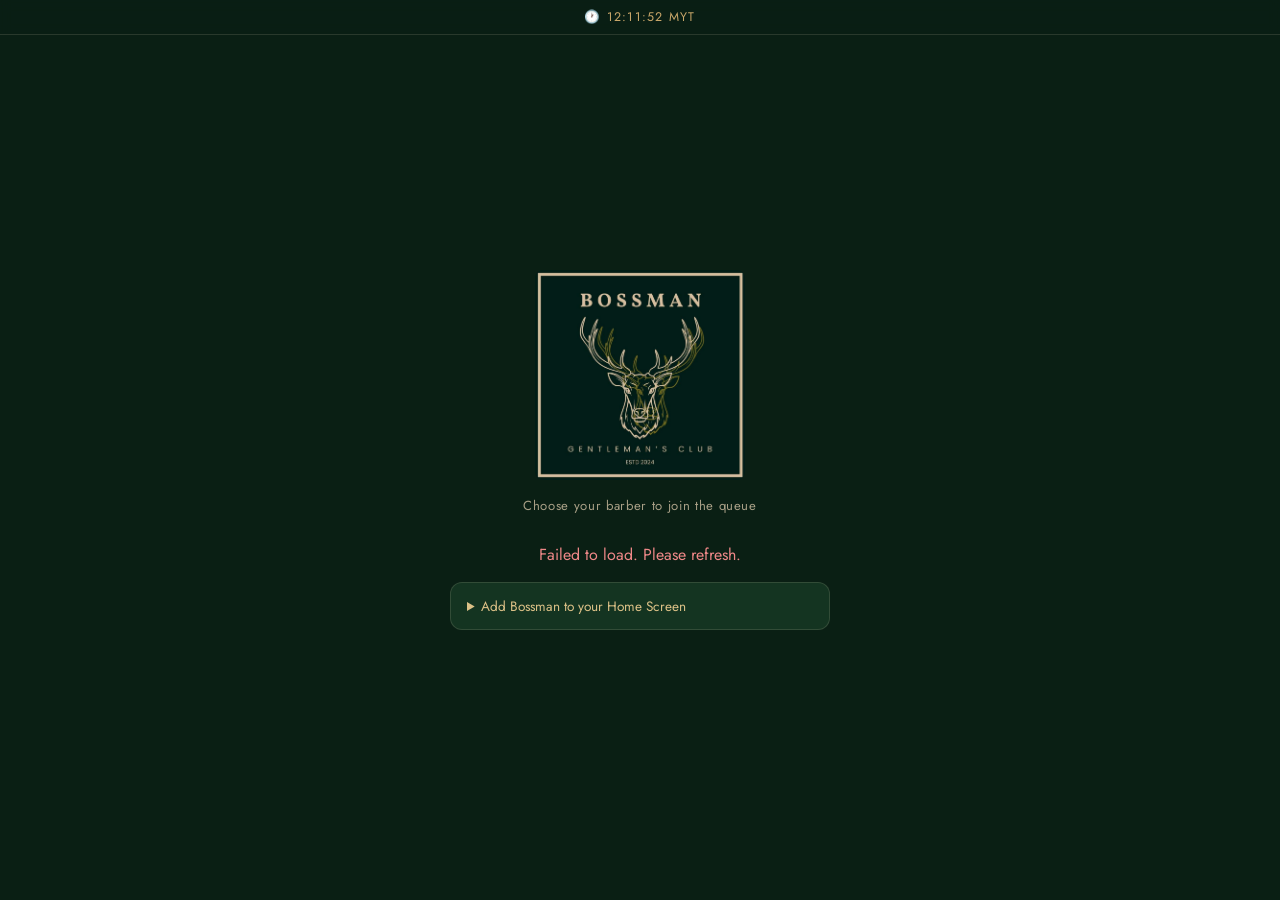
==== index.html @ 1de161c1 "Remove customer rejoin prompts" ====
<!DOCTYPE html>
<html lang="en">
<head>
<meta charset="UTF-8">
<meta name="viewport" content="width=device-width, initial-scale=1">
<meta name="theme-color" content="#0a1f14">
<meta name="apple-mobile-web-app-capable" content="yes">
<meta name="apple-mobile-web-app-title" content="Bossman Queue">
<meta name="apple-mobile-web-app-status-bar-style" content="black-translucent">
<title>Bossman Gentleman's Club Barbershop</title>
<link rel="stylesheet" href="brand.css">
<link rel="manifest" href="manifest.json">
<link rel="apple-touch-icon" href="apple-touch-icon.png">
<style>
  body { display: flex; flex-direction: column; align-items: center; justify-content: center; padding: 1.5rem; }
  .wrap { width: 100%; max-width: 380px; }
  .topclock { position: fixed; top: 0; left: 0; right: 0; text-align: center; padding: 0.5rem; font-size: 0.78rem; letter-spacing: 0.1em; color: var(--gold); background: rgba(10,31,20,0.85); backdrop-filter: blur(6px); z-index: 50; border-bottom: 1px solid var(--line); }
  .brand .logo { width: 210px; border-radius: 0.5rem; }
  .brand .sub { font-size: 0.82rem; margin-top: 1rem; }

  .card {
    background: var(--moss); border: 1px solid var(--line); border-radius: 1rem;
    box-shadow: var(--shadow); padding: 1.1rem 1.25rem; width: 100%;
    display: flex; align-items: center; justify-content: space-between;
    cursor: pointer; text-align: left; transition: border-color 0.15s, transform 0.05s;
  }
  .card:hover { border-color: var(--gold); }
  .card:active { transform: translateY(1px); }
  .card-name { font-family: var(--serif); font-size: 1.15rem; font-weight: 700; color: var(--cream); }
  .card-meta { color: var(--cream-dim); font-size: 0.82rem; margin-top: 0.3rem; letter-spacing: 0.02em; }
  .arrow { color: var(--gold); font-size: 1.5rem; }
  .worker-divider { text-align: center; color: var(--gold); font-size: 0.68rem; letter-spacing: 0.28em; text-transform: uppercase; margin: 0.75rem 0 0.25rem; opacity: 0.85; }
  .role-tag { font-size: 0.6rem; letter-spacing: 0.1em; text-transform: uppercase; color: var(--pine); background: var(--gold); padding: 0.12rem 0.45rem; border-radius: 999px; vertical-align: middle; margin-left: 0.4rem; font-weight: 600; }
  .stack { display: flex; flex-direction: column; gap: 0.75rem; width: 100%; margin-top: 1.75rem; }

  .panel { background: var(--moss); border: 1px solid var(--line); border-radius: 1rem; box-shadow: var(--shadow); padding: 1.5rem; width: 100%; }
  .panel h2 { font-family: var(--serif); font-size: 1.3rem; font-weight: 700; color: var(--cream); }
  .panel .meta { color: var(--gold); font-size: 0.8rem; margin-top: 0.3rem; margin-bottom: 1.25rem; letter-spacing: 0.05em; }
  label { display: block; font-size: 0.8rem; font-weight: 500; color: var(--cream-dim); margin-bottom: 0.4rem; letter-spacing: 0.04em; text-transform: uppercase; }
  input {
    width: 100%; background: var(--pine); border: 1.5px solid var(--fern); border-radius: 0.6rem;
    padding: 0.7rem 0.85rem; font-size: 1rem; color: var(--cream); outline: none; margin-bottom: 1rem;
    font-family: var(--sans);
  }
  input::placeholder { color: #5f6b5c; }
  input:focus { border-color: var(--gold); box-shadow: 0 0 0 3px rgba(201,167,106,0.18); }
  .hint { font-size: 0.72rem; color: var(--cream-dim); margin-top: -0.75rem; margin-bottom: 1rem; }
  .facial-opt { display: flex; align-items: center; gap: 0.6rem; background: var(--pine); border: 1.5px solid var(--fern); border-radius: 0.6rem; padding: 0.75rem 0.85rem; margin-bottom: 1rem; cursor: pointer; text-transform: none; letter-spacing: 0; }
  .facial-opt input { width: 1.15rem; height: 1.15rem; margin: 0; accent-color: var(--gold); flex-shrink: 0; }
  .facial-opt span { font-size: 0.85rem; color: var(--cream); font-weight: 400; }
  .facial-opt strong { color: var(--gold); }
  .btn-full { width: 100%; padding: 0.85rem; font-size: 1rem; }
  .btn-back { background: none; border: none; color: var(--gold); font-size: 0.85rem; font-weight: 500; cursor: pointer; margin-bottom: 1rem; padding: 0; letter-spacing: 0.05em; }
  .error { color: #e88; font-size: 0.85rem; margin-bottom: 0.75rem; }

  .done-box { text-align: center; }
  .done-icon { font-size: 3.5rem; }
  .done-box h2 { font-family: var(--serif); font-size: 1.5rem; font-weight: 700; color: var(--cream); margin-top: 0.75rem; }
  .badge { background: var(--pine); border: 1px solid var(--gold); border-radius: 0.75rem; padding: 1.1rem; margin: 1.25rem 0; }
  .badge .pos { font-family: var(--serif); font-size: 2.75rem; font-weight: 800; color: var(--gold); }
  .badge .pos-label { color: var(--cream-dim); font-size: 0.75rem; letter-spacing: 0.1em; text-transform: uppercase; }
  .stats { display: flex; justify-content: space-around; margin: 1.25rem 0; }
  .stat-val { font-family: var(--serif); font-size: 1.4rem; font-weight: 700; color: var(--cream); }
  .stat-label { font-size: 0.7rem; color: var(--cream-dim); letter-spacing: 0.06em; text-transform: uppercase; margin-top: 0.15rem; }
  .closed { text-align: center; padding: 2.5rem 0; }
  .closed .ico { font-size: 2.5rem; }
  .closed .ttl { font-family: var(--serif); font-weight: 700; color: var(--cream); margin-top: 0.75rem; font-size: 1.15rem; }
  .closed .txt { color: var(--cream-dim); font-size: 0.85rem; margin-top: 0.4rem; line-height: 1.5; }
  #loading { color: var(--cream-dim); text-align: center; padding: 2rem 0; letter-spacing: 0.05em; }
  .review-box { margin-top: 1.25rem; padding: 1.1rem; background: var(--pine); border: 1px solid var(--gold); border-radius: 0.85rem; }
  .review-box p { color: var(--cream-dim); font-size: 0.82rem; line-height: 1.5; margin-bottom: 0.85rem; }
  .review-btn { display: block; width: 100%; text-decoration: none; text-align: center; }
  .cancel-box { margin-top: 1.25rem; padding: 1.1rem; background: var(--pine); border: 1px solid var(--gold); border-radius: 0.85rem; }
  .cancel-box p { color: var(--cream-dim); font-size: 0.88rem; line-height: 1.5; margin-bottom: 0.9rem; }
  .cancel-actions { display: grid; grid-template-columns: 1fr 1fr; gap: 0.5rem; }
  .cancel-actions a { text-decoration: none; text-align: center; padding: 0.75rem 0.4rem; border-radius: 0.55rem; font-size: 0.85rem; font-weight: 700; }
  .cancel-actions .whatsapp { background: var(--gold); color: var(--pine); }
  .cancel-actions .call { border: 1px solid var(--gold); color: var(--gold-bright); }
  .self-cancel-box { margin-top: 1.25rem; padding: 1.1rem; background: var(--pine); border: 1px solid var(--line); border-radius: 0.85rem; }
  .self-cancel-box p { color: var(--cream-dim); font-size: 0.88rem; line-height: 1.5; }
  .cancel-booking-btn { border: 1px solid var(--gold); border-radius: 0.55rem; padding: 0.75rem; }
  .install-card { width: 100%; max-width: 380px; margin-top: 1rem; padding: 0.8rem 1rem; background: var(--moss); border: 1px solid var(--line); border-radius: 0.75rem; }
  .install-card summary { color: var(--gold-bright); cursor: pointer; font-size: 0.85rem; }
  .install-card p { color: var(--cream-dim); font-size: 0.8rem; line-height: 1.5; margin-top: 0.6rem; }
  .install-card button { width: 100%; margin-bottom: 0.6rem; padding: 0.65rem; font: inherit; }
</style>
</head>
<body>
<div class="topclock" id="clock">🕐 --:--:-- MYT</div>
<div class="wrap">

<!-- Step 1: Pick barber -->
<div id="step-pick">
  <div class="brand">
    <img src="logo.png" alt="Bossman Gentleman's Club Barbershop" class="logo" onerror="this.style.display='none'">
    <div class="sub">Choose your barber to join the queue</div>
  </div>
  <div class="closed hidden" id="hours-closed" role="status">
    <div class="ico">🕒</div>
    <div class="ttl" id="hours-title">The queue is closed</div>
    <div class="txt" id="hours-text">QR joining is open from 11:00 AM to 10:45 PM Malaysia time.</div>
  </div>
  <div class="stack" id="barber-list">
    <p id="loading">Loading barbers…</p>
  </div>
</div>

<!-- Step 2: Enter details -->
<div id="step-form" class="hidden">
  <div class="panel">
    <button class="btn-back" onclick="showPick()">← Back</button>
    <h2 id="form-title">Join queue</h2>
    <p class="meta" id="form-meta"></p>
    <p class="error hidden" id="form-error"></p>
    <label>Your Name</label>
    <input type="text" id="inp-name" placeholder="e.g. Ahmad">
    <label>WhatsApp Number</label>
    <input type="tel" id="inp-phone" placeholder="e.g. 60123456789">
    <p class="hint">Include country code, no spaces or dashes</p>
    <label class="facial-opt hidden" id="facial-row" for="inp-facial">
      <input type="checkbox" id="inp-facial">
      <span>My service includes a <strong>facial</strong> (with Jassy)</span>
    </label>
    <button class="btn-gold btn-full" id="btn-join" onclick="joinQueue()">Join Queue</button>
  </div>
</div>

<!-- Step 3: Confirmation -->
<div id="step-done" class="hidden">
  <div class="panel done-box">
    <div class="done-icon" id="conf-icon">✅</div>
    <h2 id="conf-title">You're in the queue!</h2>
    <p style="color:var(--cream-dim);margin-top:0.5rem;">Barber: <strong style="color:var(--cream)" id="conf-barber"></strong></p>
    <div class="badge" id="conf-badge">
      <div class="pos" id="conf-pos">#1</div>
      <div class="pos-label">your position</div>
    </div>
    <div class="stats" id="conf-stats">
      <div><div class="stat-val" id="conf-ahead">0</div><div class="stat-label">ahead of you</div></div>
      <div><div class="stat-val" id="conf-wait">~0m</div><div class="stat-label">est. wait</div></div>
    </div>
    <p style="font-size:0.78rem;color:var(--gold);margin-top:0.75rem;letter-spacing:0.08em;" id="conf-clock">🕐 --:--:-- MYT</p>
    <p style="font-size:0.7rem;color:var(--cream-dim);margin-top:0.25rem;letter-spacing:0.05em;" id="conf-refresh">Updates automatically every 10 seconds</p>
    <div class="review-box hidden" id="review-box">
      <p>Thanks for visiting Bossman. If you enjoyed your service, we'd really appreciate a Google review.</p>
      <a class="btn-gold btn-full review-btn" id="review-link" href="#" target="_blank" rel="noopener">⭐ Review Bossman on Google</a>
    </div>
    <div class="cancel-box hidden" id="cancel-box">
      <p>We're sorry, your barber has cancelled your queue entry. Please WhatsApp or call Bossman at <strong>011-1165 1608</strong> for an explanation.</p>
      <div class="cancel-actions">
        <a class="whatsapp" href="https://wa.me/601111651608" target="_blank" rel="noopener">WhatsApp Bossman</a>
        <a class="call" href="tel:01111651608">Call Bossman</a>
      </div>
    </div>
    <div class="self-cancel-box hidden" id="self-cancel-box">
      <p>Your place has been released.</p>
    </div>
    <button class="btn-back cancel-booking-btn" id="btn-leave" onclick="leaveQueue()" style="margin-top:1.25rem;display:block;width:100%;color:var(--cream-dim);">Cancel my booking</button>
  </div>
</div>

</div>

<section class="install-card" id="install-card">
  <button class="btn-gold hidden" id="install-button" type="button">Install Bossman app</button>
  <details>
    <summary>Add Bossman to your Home Screen</summary>
    <p><strong>iPhone:</strong> Open this link in Safari, tap Share, then Add to Home Screen and Add.</p>
    <p><strong>Android:</strong> Open this link in Chrome, then use Install app or Add to Home screen from the browser menu.</p>
  </details>
</section>

<script src="api.js?v=20261010g"></script>
<script src="pwa.js?v=20261010d"></script>
<script>
var barbers = [];
var selectedBarber = null;
var queueCounts = {};
var myEntryId = null;
var myCancelToken = null;
var myBarberId = null;
var refreshInterval = null;
var facialTherapist = null;
var myFacialEntryId = null;
var myFacialCancelToken = null;
var myFacialBarberId = null;
var GOOGLE_REVIEW_URL = "https://search.google.com/local/writereview?placeid=ChIJPT94lF1NzDERlmV38by1p9Y";
document.getElementById("review-link").href = GOOGLE_REVIEW_URL;

// Minutes left on the current cut, counting down with real elapsed time
function remainingCut(serving, avg) {
  if (!serving) return 0;
  var duration = serving.durationMinutes || avg;
  if (!serving.calledAt) return duration;
  var elapsedMin = (Date.now() - new Date(serving.calledAt).getTime()) / 60000;
  return Math.max(0, Math.round(duration - elapsedMin));
}

// Live Malaysia clock (updates both the top bar and confirmation screen)
function tickClock() {
  var t = new Date().toLocaleTimeString("en-GB", { timeZone: "Asia/Kuala_Lumpur", hour: "2-digit", minute: "2-digit", second: "2-digit" });
  var label = "🕐 " + t + " MYT";
  var top = document.getElementById("clock");
  var conf = document.getElementById("conf-clock");
  if (top)  top.textContent  = label;
  if (conf) conf.textContent = label;
  updateHoursUI();
}
setInterval(tickClock, 1000);
tickClock();

function malaysiaMinutes() {
  var parts = new Intl.DateTimeFormat("en-GB", { timeZone: "Asia/Kuala_Lumpur", hour: "2-digit", minute: "2-digit", hourCycle: "h23" }).formatToParts(new Date());
  var hour = Number(parts.find(function(part) { return part.type === "hour"; }).value);
  var minute = Number(parts.find(function(part) { return part.type === "minute"; }).value);
  return hour * 60 + minute;
}

function joiningOpen() {
  var minute = malaysiaMinutes();
  return minute >= 11 * 60 && minute <= 22 * 60 + 45;
}

function updateHoursUI() {
  var minute = malaysiaMinutes();
  var open = minute >= 11 * 60 && minute <= 22 * 60 + 45;
  document.getElementById("hours-closed").classList.toggle("hidden", open);
  document.getElementById("barber-list").classList.toggle("hidden", !open);
  if (!open) {
    document.getElementById("hours-title").textContent = minute < 11 * 60 ? "The queue isn't open yet" : "The queue is closed for today";
    document.getElementById("hours-text").textContent = minute < 11 * 60
      ? "Please scan again from 11:00 AM. The last join is at 10:45 PM Malaysia time."
      : "Please come back tomorrow from 11:00 AM. The last join is at 10:45 PM Malaysia time.";
    if (!document.getElementById("step-form").classList.contains("hidden")) showPick();
  }
}

var STORE_KEY = "bossman_queue";
function saveEntry(barber) {
  localStorage.setItem(STORE_KEY, JSON.stringify({ entryId: myEntryId, cancelToken: myCancelToken, id: barber.id, name: barber.name, avgMinutes: barber.avgMinutes || AVG, facialEntryId: myFacialEntryId, facialCancelToken: myFacialCancelToken, facialBarberId: myFacialBarberId }));
}
function clearEntry() { localStorage.removeItem(STORE_KEY); }
function releaseCompletedEntry() {
  clearEntry();
  localStorage.removeItem(LAST_JOIN_KEY);
}

// On load, if the customer already joined earlier, jump back to their status
function resumeEntry() {
  var raw = localStorage.getItem(STORE_KEY);
  if (!raw) { loadBarbers(); return; }
  var saved;
  try { saved = JSON.parse(raw); } catch (e) { clearEntry(); loadBarbers(); return; }

  selectedBarber = { id: saved.id, name: saved.name, avgMinutes: saved.avgMinutes || AVG };
  myEntryId  = saved.entryId;
  myCancelToken = saved.cancelToken || null;
  myBarberId = saved.id;
  myFacialEntryId  = saved.facialEntryId || null;
  myFacialCancelToken = saved.facialCancelToken || null;
  myFacialBarberId = saved.facialBarberId || null;
  syncCancelButton();
  document.getElementById("conf-barber").textContent = saved.name + (myFacialEntryId ? " + Facial (Jassy)" : "");
  document.getElementById("step-pick").classList.add("hidden");
  document.getElementById("step-done").classList.remove("hidden");

  call({ action: "getEntry", id: saved.entryId }).then(function(entry) {
    if (!entry) { clearEntry(); showPick(); loadBarbers(); return; }
    if (entry.status === "done") {
      releaseCompletedEntry();
      showPick();
      loadBarbers();
      return;
    }
    if (entry.status === "cancelled_by_customer") { showCustomerCancelled(); return; }
    if (entry.status === "cancelled_by_barber") { showBarberCancelled(); return; }
    if (entry.status === "no_show") { showQueueEnded(); return; }
    refreshPosition();
    if (refreshInterval) clearInterval(refreshInterval);
    refreshInterval = setInterval(refreshPosition, 10000);
  }).catch(function() { loadBarbers(); });
}

function showPick() {
  document.getElementById("step-pick").classList.remove("hidden");
  document.getElementById("step-form").classList.add("hidden");
  document.getElementById("step-done").classList.add("hidden");
}

function syncCancelButton() {
  var button = document.getElementById("btn-leave");
  button.disabled = !myCancelToken || (!!myFacialEntryId && !myFacialCancelToken);
  button.textContent = button.disabled ? "Ask staff to cancel this older booking" : "Cancel my booking";
}

function showForm(barber) {
  if (!joiningOpen()) { updateHoursUI(); return; }
  selectedBarber = barber;
  var count = queueCounts[barber.id] || 0;
  var therapist = isTherapist(barber);
  document.getElementById("form-title").textContent = "Join " + barber.name + "'s queue";
  document.getElementById("form-meta").textContent = therapist
    ? (count + " waiting · facial treatments")
    : (count + " waiting · ~" + (count * (barber.avgMinutes || AVG)) + " min");
  // Facial add-on checkbox only for barbers, and only if a therapist is available
  var facialRow = document.getElementById("facial-row");
  if (!therapist && facialTherapist) facialRow.classList.remove("hidden");
  else facialRow.classList.add("hidden");
  document.getElementById("inp-facial").checked = false;
  document.getElementById("step-pick").classList.add("hidden");
  document.getElementById("step-form").classList.remove("hidden");
  document.getElementById("form-error").classList.add("hidden");
  document.getElementById("inp-name").value = "";
  document.getElementById("inp-phone").value = "";
}

var AVG = 35; // fallback average wait estimate per customer (minutes)
var loadingBarbers = false;

function loadBarbers() {
  if (loadingBarbers) return;
  loadingBarbers = true;
  call({ action: "getBarbers" }).then(function(data) {
    if (!Array.isArray(data)) throw new Error("Could not load workers.");
    barbers = data;
    if (selectedBarber && !document.getElementById("step-form").classList.contains("hidden")
        && !barbers.some(function(b) { return b.id === selectedBarber.id; })) {
      selectedBarber = null;
      showPick();
    }
    return Promise.all(barbers.map(function(b) {
      return call({ action: "getQueue", barberId: b.id }).then(function(q) {
        queueCounts[b.id] = (q || []).length;
      }).catch(function() {});
    })).then(renderBarbers);
  }).catch(function() {
    document.getElementById("barber-list").innerHTML = "<p style='color:#e88;text-align:center'>Failed to load. Please refresh.</p>";
  }).finally(function() { loadingBarbers = false; });
}

// A worker is a facial therapist by role, or by known id/name (fallback if the
// backend hasn't been redeployed with the role column yet).
function isTherapist(b) {
  return (b.role || "").toLowerCase() === "therapist"
      || (b.id   || "").toLowerCase() === "jassy"
      || (b.name || "").toLowerCase() === "jassy";
}

function makeCard(b, therapist) {
  var count = queueCounts[b.id] || 0;
  var btn = document.createElement("button");
  btn.className = "card";
  var meta = therapist
    ? (count + ' waiting &nbsp;·&nbsp; facial treatments')
    : (count + ' waiting &nbsp;·&nbsp; ~' + (count * (b.avgMinutes || AVG)) + ' min');
  var tag = therapist ? ' <span class="role-tag">Facial Therapist</span>' : '';
  btn.innerHTML = '<div><div class="card-name">' + b.name + tag + '</div><div class="card-meta">' + meta + '</div></div><div class="arrow">›</div>';
  btn.onclick = function() { showForm(b); };
  return btn;
}

function renderBarbers() {
  var list = document.getElementById("barber-list");
  list.innerHTML = "";
  var realBarbers = barbers.filter(function(b) { return !isTherapist(b); });
  var therapists  = barbers.filter(function(b) { return isTherapist(b); });
  facialTherapist = therapists[0] || null;

  if (barbers.length === 0) {
    list.innerHTML = "<div class='closed'><div class='ico'>🚫</div><div class='ttl'>No workers are accepting new customers right now</div><div class='txt'>Please check back shortly.</div></div>";
    return;
  }

  realBarbers.forEach(function(b) { list.appendChild(makeCard(b, false)); });

  if (therapists.length) {
    var div = document.createElement("div");
    div.className = "worker-divider";
    div.textContent = "Facial Treatments";
    list.appendChild(div);
    therapists.forEach(function(b) { list.appendChild(makeCard(b, true)); });
  }
}

var THROTTLE_MIN = 30; // prevent rapid repeat joins until a service is completed
var LAST_JOIN_KEY = "bossman_last_join";

// ── Geofencing ── Bossman, Taipan Business Centre, USJ 10/1, Subang Jaya ──
var GEOFENCE_ENABLED = true;
var SHOP_LAT = 3.04772;
var SHOP_LNG = 101.58375;
var GEOFENCE_RADIUS_M = 200; // metres — centred on Bossman at 59-1 Jalan USJ 10/1
var GEOFENCE_ACCURACY_BUFFER_M = 100; // allow for indoor/mobile GPS drift, capped below

function distanceM(la1, lo1, la2, lo2) {
  var R = 6371000, t = Math.PI / 180;
  var dLa = (la2 - la1) * t, dLo = (lo2 - lo1) * t;
  var a = Math.sin(dLa / 2) * Math.sin(dLa / 2) +
          Math.cos(la1 * t) * Math.cos(la2 * t) * Math.sin(dLo / 2) * Math.sin(dLo / 2);
  return 2 * R * Math.asin(Math.sqrt(a));
}

function checkGeofence(cb) {
  if (!GEOFENCE_ENABLED) { cb(true); return; }
  if (!navigator.geolocation) { cb(false, "Your device can't share location. Please ask our staff."); return; }
  var btn = document.getElementById("btn-join");
  btn.disabled = true; btn.textContent = "Checking location…";
  navigator.geolocation.getCurrentPosition(function(pos) {
    btn.disabled = false; btn.textContent = "Join Queue";
    var d = distanceM(pos.coords.latitude, pos.coords.longitude, SHOP_LAT, SHOP_LNG);
    var accuracy = Math.min(Math.max(pos.coords.accuracy || 0, 0), GEOFENCE_ACCURACY_BUFFER_M);
    if (d <= GEOFENCE_RADIUS_M + accuracy) cb(true);
    else cb(false, "You must be at Bossman to join the queue.");
  }, function() {
    btn.disabled = false; btn.textContent = "Join Queue";
    cb(false, "Please allow location — you must be at the shop to join.");
  }, { enableHighAccuracy: true, timeout: 10000, maximumAge: 0 });
}

function joinQueue() {
  if (!joiningOpen()) { showPick(); updateHoursUI(); return; }
  var name  = document.getElementById("inp-name").value.trim();
  var phone = document.getElementById("inp-phone").value.trim();
  var errEl = document.getElementById("form-error");
  if (!name || !phone) { errEl.textContent = "Please enter your name and phone number."; errEl.classList.remove("hidden"); return; }

  // Device throttle: block re-joining within 30 minutes of the last join
  var last = parseInt(localStorage.getItem(LAST_JOIN_KEY) || "0");
  var minsSince = (Date.now() - last) / 60000;
  if (last && minsSince < THROTTLE_MIN) {
    var wait = Math.ceil(THROTTLE_MIN - minsSince);
    errEl.textContent = "This device already joined recently. Please wait " + wait + " more minute" + (wait === 1 ? "" : "s") + ", or see our staff.";
    errEl.classList.remove("hidden");
    return;
  }
  errEl.classList.add("hidden");

  // Geofence gate, then submit
  checkGeofence(function(ok, msg) {
    if (!ok) { errEl.textContent = msg; errEl.classList.remove("hidden"); return; }
    doJoin(name, phone, errEl);
  });
}

function doJoin(name, phone, errEl) {
  if (!joiningOpen()) { showPick(); updateHoursUI(); return; }
  var btn = document.getElementById("btn-join");
  btn.disabled = true; btn.textContent = "Joining…";
  call({ action: "joinQueue", barberId: selectedBarber.id, barberName: selectedBarber.name, customerName: name, phone: phone })
    .then(function(res) {
      btn.disabled = false; btn.textContent = "Join Queue";
      if (!res || res.error) { errEl.textContent = res.error || "Something went wrong."; errEl.classList.remove("hidden"); return; }
      myEntryId  = res.id;
      myCancelToken = res.cancelToken;
      myBarberId = selectedBarber.id;
      localStorage.setItem(LAST_JOIN_KEY, Date.now()); // start the 30-min device lock

      // Parallel facial booking → drop the customer into Jassy's queue immediately
      var wantsFacial = !document.getElementById("facial-row").classList.contains("hidden")
                        && document.getElementById("inp-facial").checked;
      if (wantsFacial && facialTherapist) {
        call({ action: "joinQueue", barberId: facialTherapist.id, barberName: facialTherapist.name, customerName: name + " (facial)", phone: phone })
          .then(function(r2) {
            if (!r2 || !r2.id) throw new Error("Facial queue join failed.");
            myFacialEntryId = r2.id;
            myFacialCancelToken = r2.cancelToken;
            myFacialBarberId = facialTherapist.id;
            saveEntry(selectedBarber);
            syncCancelButton();
            document.getElementById("conf-barber").textContent = selectedBarber.name + " + Facial (Jassy)";
          }).catch(function() { alert("Your haircut place is confirmed, but the facial could not be added. Please ask staff for help."); });
      }

      saveEntry(selectedBarber);
      syncCancelButton();
      document.getElementById("conf-barber").textContent = selectedBarber.name;
      document.getElementById("conf-pos").textContent    = "#" + res.position;
      document.getElementById("conf-ahead").textContent  = res.ahead;
      document.getElementById("conf-wait").textContent   = "~" + (res.ahead * AVG) + "m";
      document.getElementById("step-form").classList.add("hidden");
      document.getElementById("step-done").classList.remove("hidden");
      tickClock();
      refreshPosition();
      if (refreshInterval) clearInterval(refreshInterval);
      refreshInterval = setInterval(refreshPosition, 10000);
    }).catch(function() {
      btn.disabled = false; btn.textContent = "Join Queue";
      errEl.textContent = "Something went wrong. Please try again.";
      errEl.classList.remove("hidden");
    });
}

function resetCustomerStatePanels() {
  document.getElementById("review-box").classList.add("hidden");
  document.getElementById("cancel-box").classList.add("hidden");
  document.getElementById("self-cancel-box").classList.add("hidden");
  document.getElementById("conf-badge").classList.remove("hidden");
  document.getElementById("conf-stats").classList.remove("hidden");
  document.getElementById("conf-refresh").classList.remove("hidden");
}

function showYourTurn() {
  document.getElementById("cancel-box").classList.add("hidden");
  document.getElementById("self-cancel-box").classList.add("hidden");
  document.getElementById("conf-icon").textContent = "💈";
  document.getElementById("conf-title").textContent = "It's your turn!";
  document.getElementById("conf-pos").textContent = "GO";
  document.querySelector("#conf-badge .pos-label").textContent = "please proceed to your barber";
  document.getElementById("conf-stats").classList.add("hidden");
  document.getElementById("conf-refresh").textContent = "Keep this page open until your service is completed";
  document.getElementById("btn-leave").classList.remove("hidden");
  document.getElementById("review-box").classList.add("hidden");
}

function showReviewComplete() {
  if (refreshInterval) clearInterval(refreshInterval);
  releaseCompletedEntry();
  document.getElementById("cancel-box").classList.add("hidden");
  document.getElementById("self-cancel-box").classList.add("hidden");
  document.getElementById("conf-icon").textContent = "✨";
  document.getElementById("conf-title").textContent = "Thanks for visiting Bossman!";
  document.getElementById("conf-badge").classList.add("hidden");
  document.getElementById("conf-stats").classList.add("hidden");
  document.getElementById("conf-refresh").classList.add("hidden");
  document.getElementById("btn-leave").classList.add("hidden");
  document.getElementById("review-box").classList.remove("hidden");
}

function showQueueEnded() {
  if (refreshInterval) clearInterval(refreshInterval);
  document.getElementById("cancel-box").classList.add("hidden");
  document.getElementById("self-cancel-box").classList.add("hidden");
  document.getElementById("conf-icon").textContent = "👋";
  document.getElementById("conf-title").textContent = "Your queue entry has ended";
  document.getElementById("conf-badge").classList.add("hidden");
  document.getElementById("conf-stats").classList.add("hidden");
  document.getElementById("conf-refresh").classList.add("hidden");
  document.getElementById("btn-leave").classList.add("hidden");
  document.getElementById("review-box").classList.add("hidden");
  clearEntry();
}

function showBarberCancelled() {
  if (refreshInterval) clearInterval(refreshInterval);
  localStorage.removeItem(LAST_JOIN_KEY);
  document.getElementById("conf-icon").textContent = "💬";
  document.getElementById("conf-title").textContent = "Sorry, your queue entry was cancelled";
  document.getElementById("conf-badge").classList.add("hidden");
  document.getElementById("conf-stats").classList.add("hidden");
  document.getElementById("conf-refresh").classList.add("hidden");
  document.getElementById("btn-leave").classList.add("hidden");
  document.getElementById("review-box").classList.add("hidden");
  document.getElementById("self-cancel-box").classList.add("hidden");
  document.getElementById("cancel-box").classList.remove("hidden");
}

function showCustomerCancelled() {
  if (refreshInterval) clearInterval(refreshInterval);
  document.getElementById("conf-icon").textContent = "👋";
  document.getElementById("conf-title").textContent = "Your booking is cancelled";
  document.getElementById("conf-badge").classList.add("hidden");
  document.getElementById("conf-stats").classList.add("hidden");
  document.getElementById("conf-refresh").classList.add("hidden");
  document.getElementById("btn-leave").classList.add("hidden");
  document.getElementById("review-box").classList.add("hidden");
  document.getElementById("cancel-box").classList.add("hidden");
  document.getElementById("self-cancel-box").classList.remove("hidden");
}

function refreshPosition() {
  if (!myEntryId || !myBarberId) return;

  call({ action: "getEntry", id: myEntryId }).then(function(entryStatus) {
    if (!entryStatus) {
      clearEntry();
      showQueueEnded();
      return;
    }
    if (entryStatus.status === "done") {
      showReviewComplete();
      return;
    }
    if (entryStatus.status === "cancelled_by_customer") {
      showCustomerCancelled();
      return;
    }
    if (entryStatus.status === "cancelled_by_barber") {
      showBarberCancelled();
      return;
    }
    if (entryStatus.status === "no_show") {
      showQueueEnded();
      return;
    }
    if (entryStatus.status === "called") {
      showYourTurn();
      return;
    }

    resetCustomerStatePanels();
    document.getElementById("conf-icon").textContent = "✅";
    document.getElementById("conf-title").textContent = "You're in the queue!";
    document.querySelector("#conf-badge .pos-label").textContent = "your position";
    document.getElementById("btn-leave").classList.remove("hidden");
    document.getElementById("conf-refresh").textContent = "Updates automatically every 10 seconds";

    call({ action: "getQueue", barberId: myBarberId }).then(function(queue) {
      var entry = (queue || []).find(function(e) { return e.id === myEntryId; });
      if (!entry) return;
      var avg = selectedBarber ? selectedBarber.avgMinutes || 30 : 30;
      var ahead = (queue || []).filter(function(e) { return e.status === "waiting" && e.position < entry.position; }).length;
      var called = (queue || []).find(function(e) { return e.status === "called"; });
      var waitMins = remainingCut(called, avg) + ahead * avg;
      document.getElementById("conf-ahead").textContent = ahead;
      document.getElementById("conf-wait").textContent  = "~" + waitMins + "m";
      var pos = (queue || []).filter(function(e) { return e.status === "waiting" && e.position <= entry.position; }).length;
      document.getElementById("conf-pos").textContent = "#" + pos;
    });
  }).catch(function() {});
}

function leaveQueue() {
  if (!myEntryId) return;
  if (!myCancelToken || (myFacialEntryId && !myFacialCancelToken)) {
    alert("Please ask staff to cancel this older booking.");
    return;
  }
  if (!confirm("Cancel your queue booking with " + (selectedBarber ? selectedBarber.name : "your barber") + "? You will lose your place.")) return;
  var button = document.getElementById("btn-leave");
  button.disabled = true; button.textContent = "Cancelling…";
  var calls = [ call({ action: "leaveQueue", id: myEntryId, token: myCancelToken }) ];
  if (myFacialEntryId) calls.push(call({ action: "leaveQueue", id: myFacialEntryId, token: myFacialCancelToken }));
  Promise.all(calls).then(function(results) {
    if (results.some(function(result) { return !result || result.error || result.ok !== true; })) {
      throw new Error("Could not cancel every queue place. Please ask staff for help.");
    }
    showCustomerCancelled();
  }).catch(function() {
    alert("Could not cancel your booking. Please try again or contact Bossman.");
  }).finally(function() {
    syncCancelButton();
  });
}

resumeEntry();
setInterval(function() {
  if (document.getElementById("step-done").classList.contains("hidden")) loadBarbers();
}, 10000);
</script>
</body>
</html>
---- brand.css ----
/* Bossman Gentleman's Club Barbershop — shared brand system */
@import url('https://fonts.googleapis.com/css2?family=Playfair+Display:wght@600;700;800&family=Jost:wght@400;500;600&display=swap');

:root {
  --forest: #0a1f14;
  --pine:   #0e2818;
  --moss:   #143421;
  --fern:   #1f4a31;
  --cream:      #e9ddc1;
  --cream-dim:  #a89f86;
  --gold:        #c9a76a;
  --gold-bright: #dcc187;
  --olive: #7e7e38;
  --line: rgba(233, 221, 193, 0.14);
  --shadow: 0 8px 30px rgba(0, 0, 0, 0.35);

  --serif: 'Playfair Display', Georgia, serif;
  --sans:  'Jost', -apple-system, BlinkMacSystemFont, "Segoe UI", sans-serif;
}

* { box-sizing: border-box; margin: 0; padding: 0; }

body {
  font-family: var(--sans);
  background: var(--forest);
  color: var(--cream);
  min-height: 100vh;
  -webkit-font-smoothing: antialiased;
}

/* Brand wordmark block */
.brand { text-align: center; }
.brand .logo { width: 120px; height: auto; margin: 0 auto 0.75rem; display: block; }
.brand .wordmark {
  font-family: var(--serif);
  font-weight: 800;
  letter-spacing: 0.18em;
  color: var(--cream);
  text-transform: uppercase;
  line-height: 1;
}
.brand .tagline {
  font-family: var(--sans);
  font-weight: 500;
  letter-spacing: 0.28em;
  text-transform: uppercase;
  color: var(--gold);
  margin-top: 0.5rem;
}
.brand .sub {
  color: var(--cream-dim);
  letter-spacing: 0.05em;
  margin-top: 0.4rem;
}

/* Shared button */
.btn-gold {
  background: var(--gold);
  color: var(--pine);
  border: none;
  border-radius: 0.6rem;
  font-weight: 600;
  font-family: var(--sans);
  cursor: pointer;
  transition: background 0.15s, transform 0.05s;
  letter-spacing: 0.02em;
}
.btn-gold:hover { background: var(--gold-bright); }
.btn-gold:active { transform: translateY(1px); }
.btn-gold:disabled { opacity: 0.5; cursor: default; }

.hidden { display: none !important; }

/* Scrollbar polish */
::-webkit-scrollbar { width: 8px; }
::-webkit-scrollbar-thumb { background: var(--fern); border-radius: 4px; }
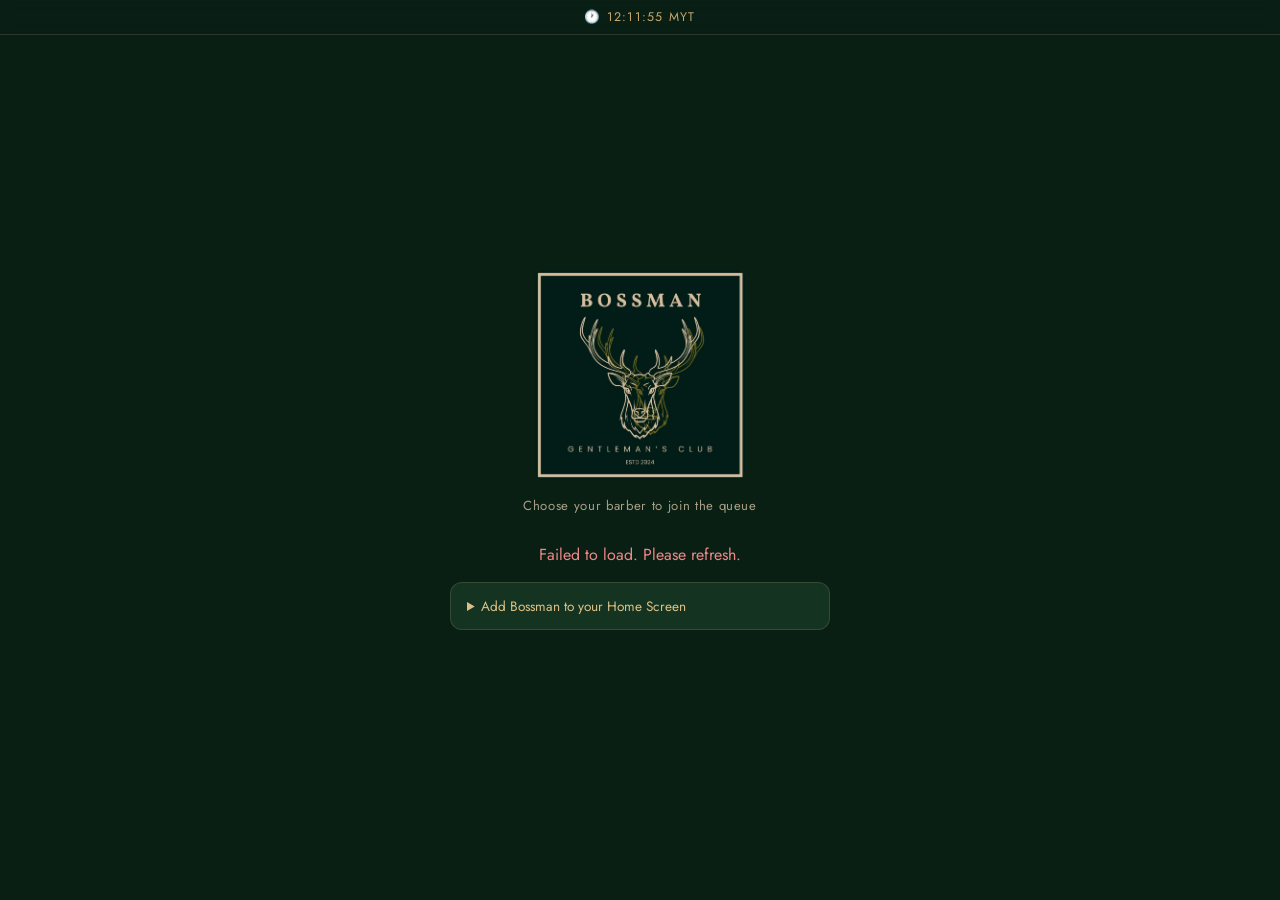
==== commit 119a1e0d: "Add owner barber management and weekly availability" ====
--- a/index.html
+++ b/index.html
@@ -26,6 +26,7 @@
   }
   .card:hover { border-color: var(--gold); }
   .card:active { transform: translateY(1px); }
+  .card:disabled { opacity: 0.58; cursor: not-allowed; }
   .card-name { font-family: var(--serif); font-size: 1.15rem; font-weight: 700; color: var(--cream); }
   .card-meta { color: var(--cream-dim); font-size: 0.82rem; margin-top: 0.3rem; letter-spacing: 0.02em; }
   .arrow { color: var(--gold); font-size: 1.5rem; }
@@ -170,7 +171,7 @@
   </details>
 </section>
 
-<script src="api.js?v=20261010g"></script>
+<script src="api.js?v=20261011a"></script>
 <script src="pwa.js?v=20261010d"></script>
 <script>
 var barbers = [];
@@ -294,7 +295,7 @@
 }
 
 function showForm(barber) {
-  if (!joiningOpen()) { updateHoursUI(); return; }
+  if (!joiningOpen() || !barber.isAvailable) { updateHoursUI(); return; }
   selectedBarber = barber;
   var count = queueCounts[barber.id] || 0;
   var therapist = isTherapist(barber);
@@ -323,10 +324,13 @@
   call({ action: "getBarbers" }).then(function(data) {
     if (!Array.isArray(data)) throw new Error("Could not load workers.");
     barbers = data;
+    var selectedNow = selectedBarber && barbers.find(function(b) { return b.id === selectedBarber.id; });
     if (selectedBarber && !document.getElementById("step-form").classList.contains("hidden")
-        && !barbers.some(function(b) { return b.id === selectedBarber.id; })) {
+        && (!selectedNow || !selectedNow.isAvailable)) {
       selectedBarber = null;
       showPick();
+    } else if (selectedNow) {
+      selectedBarber = selectedNow;
     }
     return Promise.all(barbers.map(function(b) {
       return call({ action: "getQueue", barberId: b.id }).then(function(q) {
@@ -350,12 +354,18 @@
   var count = queueCounts[b.id] || 0;
   var btn = document.createElement("button");
   btn.className = "card";
-  var meta = therapist
-    ? (count + ' waiting &nbsp;·&nbsp; facial treatments')
-    : (count + ' waiting &nbsp;·&nbsp; ~' + (count * (b.avgMinutes || AVG)) + ' min');
-  var tag = therapist ? ' <span class="role-tag">Facial Therapist</span>' : '';
-  btn.innerHTML = '<div><div class="card-name">' + b.name + tag + '</div><div class="card-meta">' + meta + '</div></div><div class="arrow">›</div>';
-  btn.onclick = function() { showForm(b); };
+  btn.disabled = !b.isAvailable;
+  var meta = !b.isAvailable ? (b.offToday ? "Off today" : "Not taking customers") : therapist
+    ? (count + " waiting · facial treatments")
+    : (count + " waiting · ~" + (count * (b.avgMinutes || AVG)) + " min");
+  var details = document.createElement("div");
+  var title = document.createElement("div"); title.className = "card-name"; title.textContent = b.name;
+  if (therapist) { var tag = document.createElement("span"); tag.className = "role-tag"; tag.textContent = "Facial Therapist"; title.appendChild(tag); }
+  var subtitle = document.createElement("div"); subtitle.className = "card-meta"; subtitle.textContent = meta;
+  details.appendChild(title); details.appendChild(subtitle);
+  var arrow = document.createElement("div"); arrow.className = "arrow"; arrow.textContent = b.isAvailable ? "›" : "";
+  btn.appendChild(details); btn.appendChild(arrow);
+  btn.onclick = function() { if (b.isAvailable) showForm(b); };
   return btn;
 }
 
@@ -364,7 +374,7 @@
   list.innerHTML = "";
   var realBarbers = barbers.filter(function(b) { return !isTherapist(b); });
   var therapists  = barbers.filter(function(b) { return isTherapist(b); });
-  facialTherapist = therapists[0] || null;
+  facialTherapist = therapists.find(function(b) { return b.isAvailable; }) || null;
 
   if (barbers.length === 0) {
     list.innerHTML = "<div class='closed'><div class='ico'>🚫</div><div class='ttl'>No workers are accepting new customers right now</div><div class='txt'>Please check back shortly.</div></div>";
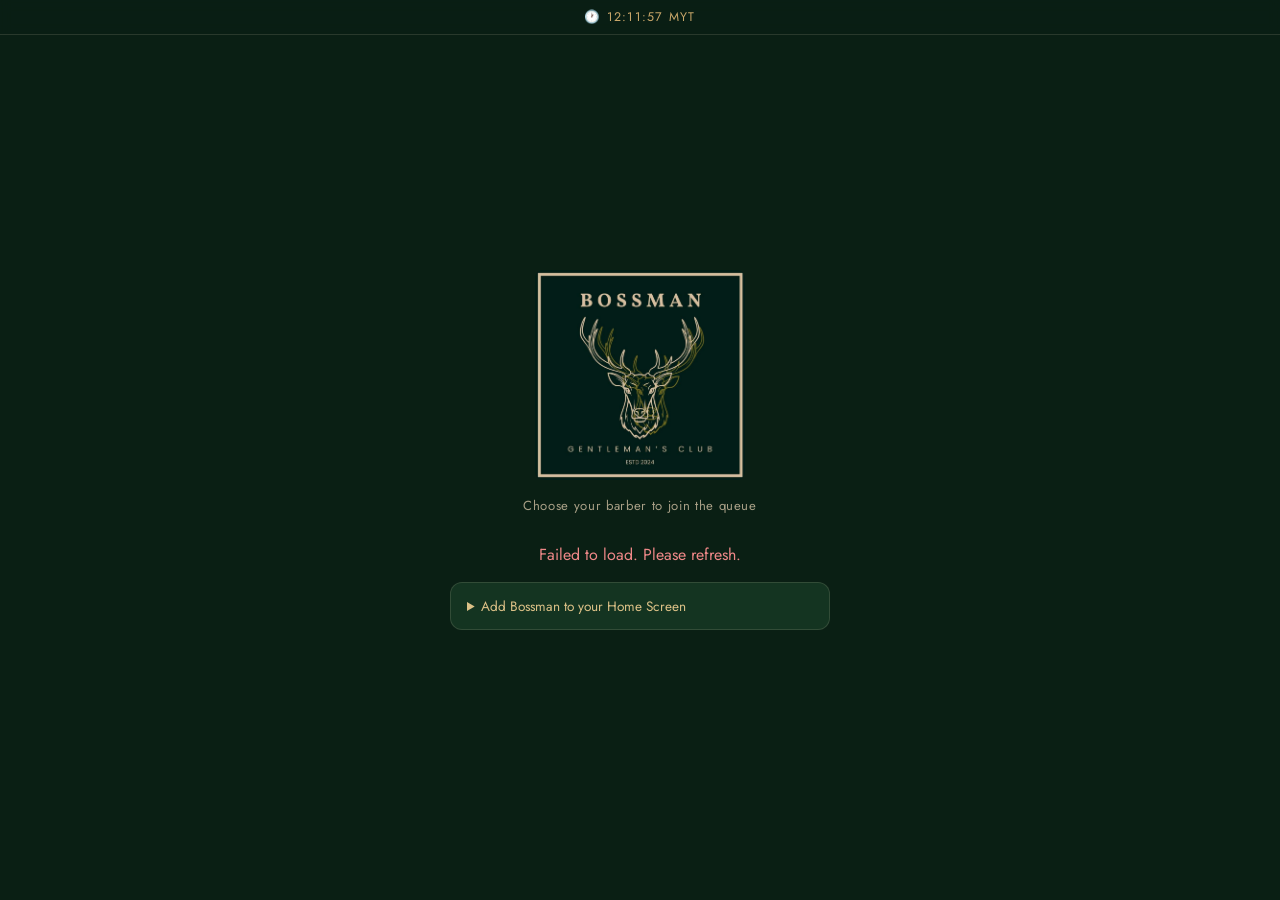
==== commit 3b6151c6: "Disable customer geofence requirement" ====
--- a/index.html
+++ b/index.html
@@ -396,7 +396,7 @@
 var LAST_JOIN_KEY = "bossman_last_join";
 
 // ── Geofencing ── Bossman, Taipan Business Centre, USJ 10/1, Subang Jaya ──
-var GEOFENCE_ENABLED = true;
+var GEOFENCE_ENABLED = false;
 var SHOP_LAT = 3.04772;
 var SHOP_LNG = 101.58375;
 var GEOFENCE_RADIUS_M = 200; // metres — centred on Bossman at 59-1 Jalan USJ 10/1
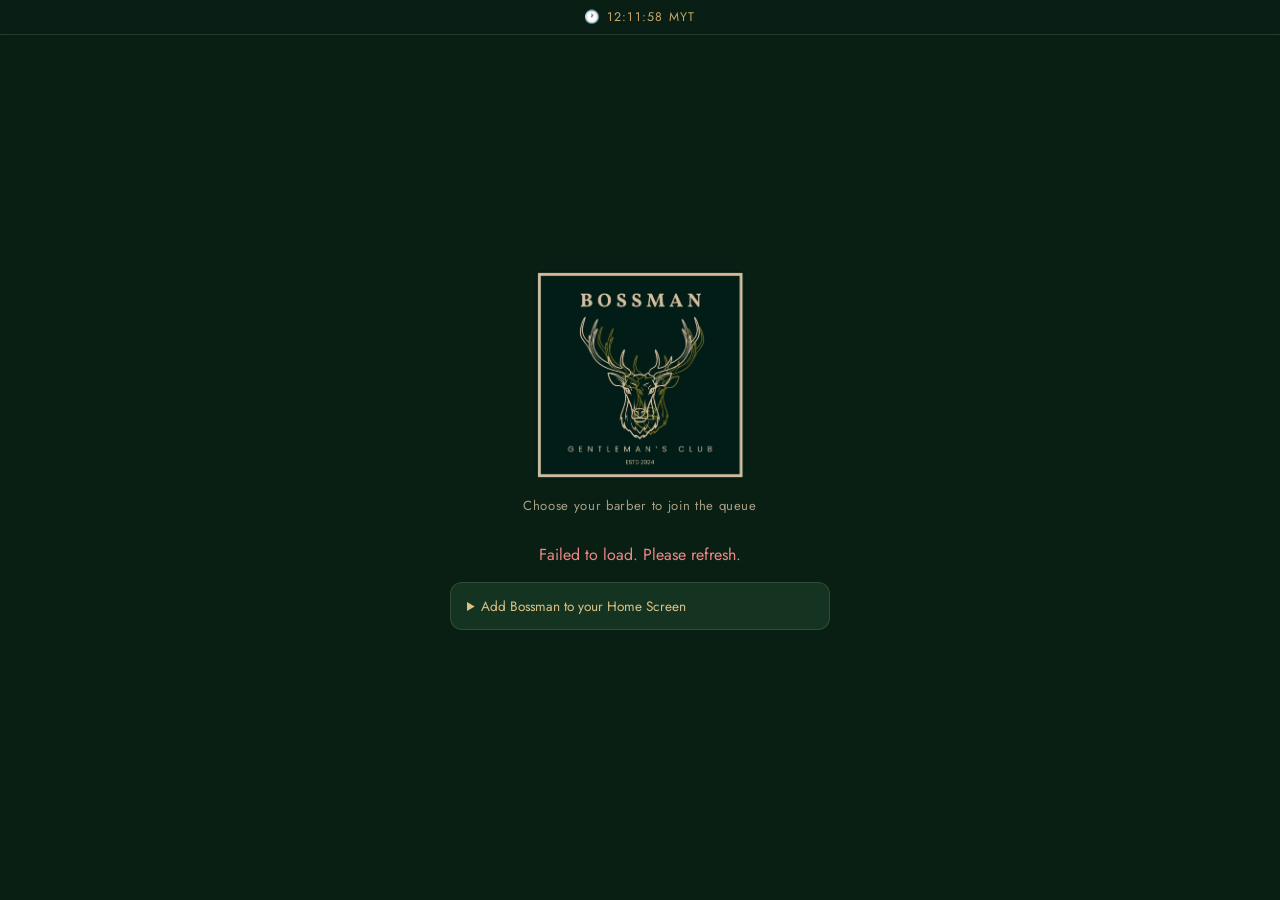
==== commit 353ed7fc: "Remove rejoin lock and allow immediate rebooking after cancellation" ====
--- a/index.html
+++ b/index.html
@@ -154,7 +154,8 @@
       </div>
     </div>
     <div class="self-cancel-box hidden" id="self-cancel-box">
-      <p>Your place has been released.</p>
+      <p>Your place has been released. You can register again immediately.</p>
+      <button class="btn-gold btn-full" type="button" onclick="startNewBooking()" style="margin-top:0.9rem;">Book Again</button>
     </div>
     <button class="btn-back cancel-booking-btn" id="btn-leave" onclick="leaveQueue()" style="margin-top:1.25rem;display:block;width:100%;color:var(--cream-dim);">Cancel my booking</button>
   </div>
@@ -240,10 +241,12 @@
 function saveEntry(barber) {
   localStorage.setItem(STORE_KEY, JSON.stringify({ entryId: myEntryId, cancelToken: myCancelToken, id: barber.id, name: barber.name, avgMinutes: barber.avgMinutes || AVG, facialEntryId: myFacialEntryId, facialCancelToken: myFacialCancelToken, facialBarberId: myFacialBarberId }));
 }
-function clearEntry() { localStorage.removeItem(STORE_KEY); }
+function clearEntry() {
+  localStorage.removeItem(STORE_KEY);
+  localStorage.removeItem("bossman_last_join"); // legacy lock cleanup
+}
 function releaseCompletedEntry() {
   clearEntry();
-  localStorage.removeItem(LAST_JOIN_KEY);
 }
 
 // On load, if the customer already joined earlier, jump back to their status
@@ -392,9 +395,6 @@
   }
 }
 
-var THROTTLE_MIN = 30; // prevent rapid repeat joins until a service is completed
-var LAST_JOIN_KEY = "bossman_last_join";
-
 // ── Geofencing ── Bossman, Taipan Business Centre, USJ 10/1, Subang Jaya ──
 var GEOFENCE_ENABLED = false;
 var SHOP_LAT = 3.04772;
@@ -434,15 +434,6 @@
   var errEl = document.getElementById("form-error");
   if (!name || !phone) { errEl.textContent = "Please enter your name and phone number."; errEl.classList.remove("hidden"); return; }
 
-  // Device throttle: block re-joining within 30 minutes of the last join
-  var last = parseInt(localStorage.getItem(LAST_JOIN_KEY) || "0");
-  var minsSince = (Date.now() - last) / 60000;
-  if (last && minsSince < THROTTLE_MIN) {
-    var wait = Math.ceil(THROTTLE_MIN - minsSince);
-    errEl.textContent = "This device already joined recently. Please wait " + wait + " more minute" + (wait === 1 ? "" : "s") + ", or see our staff.";
-    errEl.classList.remove("hidden");
-    return;
-  }
   errEl.classList.add("hidden");
 
   // Geofence gate, then submit
@@ -463,7 +454,6 @@
       myEntryId  = res.id;
       myCancelToken = res.cancelToken;
       myBarberId = selectedBarber.id;
-      localStorage.setItem(LAST_JOIN_KEY, Date.now()); // start the 30-min device lock
 
       // Parallel facial booking → drop the customer into Jassy's queue immediately
       var wantsFacial = !document.getElementById("facial-row").classList.contains("hidden")
@@ -552,7 +542,7 @@
 
 function showBarberCancelled() {
   if (refreshInterval) clearInterval(refreshInterval);
-  localStorage.removeItem(LAST_JOIN_KEY);
+  localStorage.removeItem("bossman_last_join");
   document.getElementById("conf-icon").textContent = "💬";
   document.getElementById("conf-title").textContent = "Sorry, your queue entry was cancelled";
   document.getElementById("conf-badge").classList.add("hidden");
@@ -566,6 +556,7 @@
 
 function showCustomerCancelled() {
   if (refreshInterval) clearInterval(refreshInterval);
+  clearEntry();
   document.getElementById("conf-icon").textContent = "👋";
   document.getElementById("conf-title").textContent = "Your booking is cancelled";
   document.getElementById("conf-badge").classList.add("hidden");
@@ -627,6 +618,11 @@
       document.getElementById("conf-pos").textContent = "#" + pos;
     });
   }).catch(function() {});
+}
+
+function startNewBooking() {
+  clearEntry();
+  location.reload();
 }
 
 function leaveQueue() {
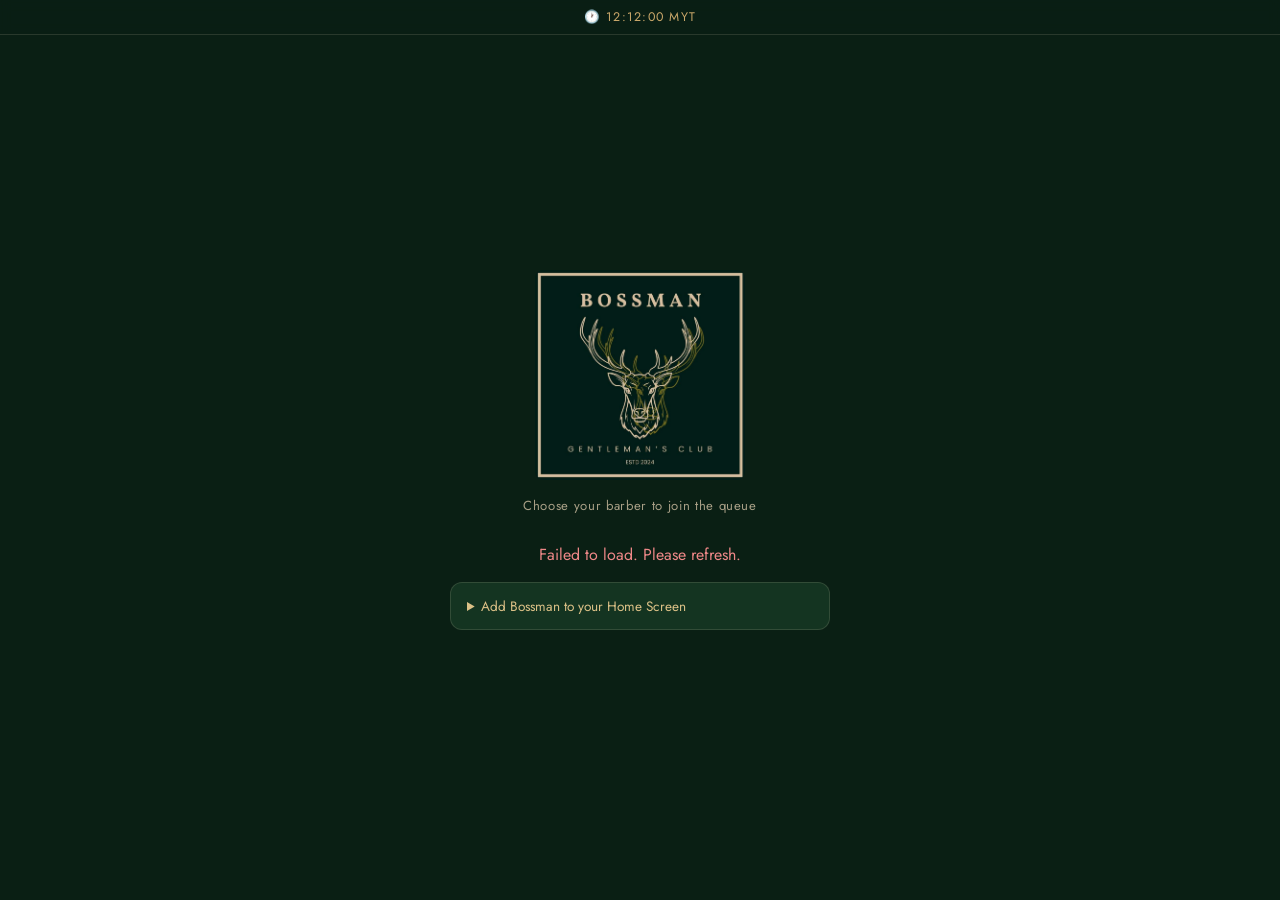
==== commit c7e599a9: "Align customer queue timing with shared calculation" ====
--- a/index.html
+++ b/index.html
@@ -172,7 +172,7 @@
   </details>
 </section>
 
-<script src="api.js?v=20261011a"></script>
+<script src="api.js?v=20261017c"></script>
 <script src="pwa.js?v=20261010d"></script>
 <script>
 var barbers = [];
@@ -189,16 +189,7 @@
 var GOOGLE_REVIEW_URL = "https://search.google.com/local/writereview?placeid=ChIJPT94lF1NzDERlmV38by1p9Y";
 document.getElementById("review-link").href = GOOGLE_REVIEW_URL;
 
-// Minutes left on the current cut, counting down with real elapsed time
-function remainingCut(serving, avg) {
-  if (!serving) return 0;
-  var duration = serving.durationMinutes || avg;
-  if (!serving.calledAt) return duration;
-  var elapsedMin = (Date.now() - new Date(serving.calledAt).getTime()) / 60000;
-  return Math.max(0, Math.round(duration - elapsedMin));
-}
-
-// Live Malaysia clock (updates both the top bar and confirmation screen)
+// Queue timing is calculated by the shared helpers in api.js so every screen stays aligned.
 function tickClock() {
   var t = new Date().toLocaleTimeString("en-GB", { timeZone: "Asia/Kuala_Lumpur", hour: "2-digit", minute: "2-digit", second: "2-digit" });
   var label = "🕐 " + t + " MYT";
@@ -300,12 +291,13 @@
 function showForm(barber) {
   if (!joiningOpen() || !barber.isAvailable) { updateHoursUI(); return; }
   selectedBarber = barber;
-  var count = queueCounts[barber.id] || 0;
+  var timing = queueCounts[barber.id] || bossmanQueueTiming([], barber.avgMinutes || AVG);
+  var count = timing.waitingCount;
   var therapist = isTherapist(barber);
   document.getElementById("form-title").textContent = "Join " + barber.name + "'s queue";
   document.getElementById("form-meta").textContent = therapist
     ? (count + " waiting · facial treatments")
-    : (count + " waiting · ~" + (count * (barber.avgMinutes || AVG)) + " min");
+    : (count + " waiting · ~" + timing.queueMinutes + " min queue");
   // Facial add-on checkbox only for barbers, and only if a therapist is available
   var facialRow = document.getElementById("facial-row");
   if (!therapist && facialTherapist) facialRow.classList.remove("hidden");
@@ -337,8 +329,10 @@
     }
     return Promise.all(barbers.map(function(b) {
       return call({ action: "getQueue", barberId: b.id }).then(function(q) {
-        queueCounts[b.id] = (q || []).length;
-      }).catch(function() {});
+        queueCounts[b.id] = bossmanQueueTiming(q || [], b.avgMinutes || AVG);
+      }).catch(function() {
+        queueCounts[b.id] = bossmanQueueTiming([], b.avgMinutes || AVG);
+      });
     })).then(renderBarbers);
   }).catch(function() {
     document.getElementById("barber-list").innerHTML = "<p style='color:#e88;text-align:center'>Failed to load. Please refresh.</p>";
@@ -354,13 +348,14 @@
 }
 
 function makeCard(b, therapist) {
-  var count = queueCounts[b.id] || 0;
+  var timing = queueCounts[b.id] || bossmanQueueTiming([], b.avgMinutes || AVG);
+  var count = timing.waitingCount;
   var btn = document.createElement("button");
   btn.className = "card";
   btn.disabled = !b.isAvailable;
   var meta = !b.isAvailable ? (b.offToday ? "Off today" : "Not taking customers") : therapist
     ? (count + " waiting · facial treatments")
-    : (count + " waiting · ~" + (count * (b.avgMinutes || AVG)) + " min");
+    : (count + " waiting · ~" + timing.queueMinutes + " min queue");
   var details = document.createElement("div");
   var title = document.createElement("div"); title.className = "card-name"; title.textContent = b.name;
   if (therapist) { var tag = document.createElement("span"); tag.className = "role-tag"; tag.textContent = "Facial Therapist"; title.appendChild(tag); }
@@ -476,7 +471,7 @@
       document.getElementById("conf-barber").textContent = selectedBarber.name;
       document.getElementById("conf-pos").textContent    = "#" + res.position;
       document.getElementById("conf-ahead").textContent  = res.ahead;
-      document.getElementById("conf-wait").textContent   = "~" + (res.ahead * AVG) + "m";
+      document.getElementById("conf-wait").textContent   = "Updating…";
       document.getElementById("step-form").classList.add("hidden");
       document.getElementById("step-done").classList.remove("hidden");
       tickClock();
@@ -606,16 +601,17 @@
     document.getElementById("conf-refresh").textContent = "Updates automatically every 10 seconds";
 
     call({ action: "getQueue", barberId: myBarberId }).then(function(queue) {
-      var entry = (queue || []).find(function(e) { return e.id === myEntryId; });
-      if (!entry) return;
-      var avg = selectedBarber ? selectedBarber.avgMinutes || 30 : 30;
-      var ahead = (queue || []).filter(function(e) { return e.status === "waiting" && e.position < entry.position; }).length;
-      var called = (queue || []).find(function(e) { return e.status === "called"; });
-      var waitMins = remainingCut(called, avg) + ahead * avg;
-      document.getElementById("conf-ahead").textContent = ahead;
+      var avg = selectedBarber ? selectedBarber.avgMinutes || AVG : AVG;
+      var timing = bossmanQueueTiming(queue || [], avg);
+      var pos = -1;
+      for (var i = 0; i < timing.waiting.length; i++) {
+        if (timing.waiting[i].id === myEntryId) { pos = i; break; }
+      }
+      if (pos < 0) return;
+      var waitMins = bossmanWaitForEntry(myEntryId, queue || [], avg);
+      document.getElementById("conf-ahead").textContent = pos;
       document.getElementById("conf-wait").textContent  = "~" + waitMins + "m";
-      var pos = (queue || []).filter(function(e) { return e.status === "waiting" && e.position <= entry.position; }).length;
-      document.getElementById("conf-pos").textContent = "#" + pos;
+      document.getElementById("conf-pos").textContent = "#" + (pos + 1);
     });
   }).catch(function() {});
 }
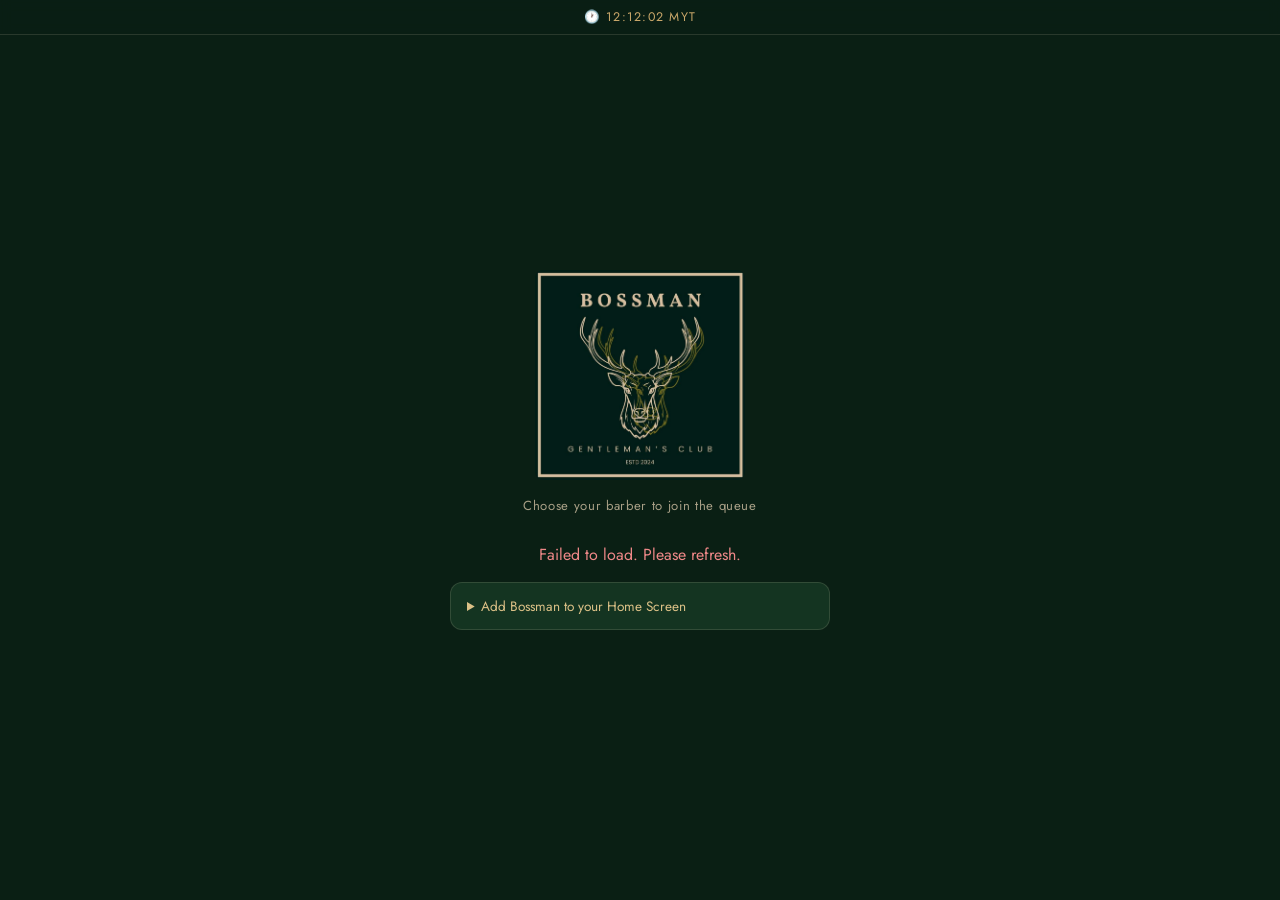
==== commit bf0054f5: "Refresh live barber average on customer queue page" ====
--- a/index.html
+++ b/index.html
@@ -172,7 +172,7 @@
   </details>
 </section>
 
-<script src="api.js?v=20261017c"></script>
+<script src="api.js?v=20261017d"></script>
 <script src="pwa.js?v=20261010d"></script>
 <script>
 var barbers = [];
@@ -600,15 +600,22 @@
     document.getElementById("btn-leave").classList.remove("hidden");
     document.getElementById("conf-refresh").textContent = "Updates automatically every 10 seconds";
 
-    call({ action: "getQueue", barberId: myBarberId }).then(function(queue) {
+    Promise.all([
+      call({ action: "getQueue", barberId: myBarberId }),
+      call({ action: "getBarbers" })
+    ]).then(function(results) {
+      var queue = results[0] || [];
+      var workers = Array.isArray(results[1]) ? results[1] : [];
+      var latestBarber = workers.find(function(b) { return b.id === myBarberId; });
+      if (latestBarber) selectedBarber = latestBarber;
       var avg = selectedBarber ? selectedBarber.avgMinutes || AVG : AVG;
-      var timing = bossmanQueueTiming(queue || [], avg);
+      var timing = bossmanQueueTiming(queue, avg);
       var pos = -1;
       for (var i = 0; i < timing.waiting.length; i++) {
         if (timing.waiting[i].id === myEntryId) { pos = i; break; }
       }
       if (pos < 0) return;
-      var waitMins = bossmanWaitForEntry(myEntryId, queue || [], avg);
+      var waitMins = bossmanWaitForEntry(myEntryId, queue, avg);
       document.getElementById("conf-ahead").textContent = pos;
       document.getElementById("conf-wait").textContent  = "~" + waitMins + "m";
       document.getElementById("conf-pos").textContent = "#" + (pos + 1);
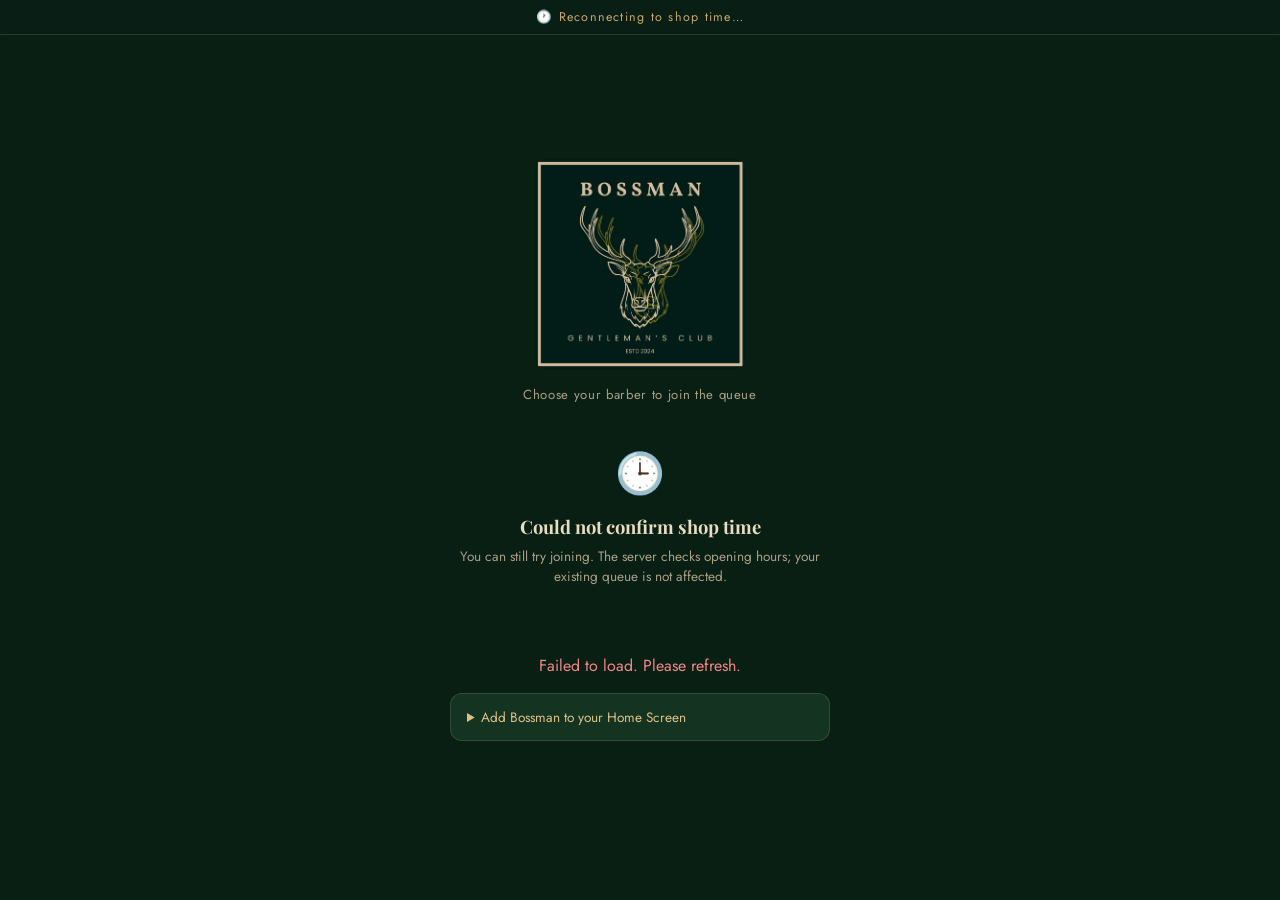
==== commit 4cbd1082: "Update QR registration hours to 10 AM and load current timing code" ====
--- a/index.html
+++ b/index.html
@@ -99,7 +99,7 @@
   <div class="closed hidden" id="hours-closed" role="status">
     <div class="ico">🕒</div>
     <div class="ttl" id="hours-title">The queue is closed</div>
-    <div class="txt" id="hours-text">QR joining is open from 11:00 AM to 10:45 PM Malaysia time.</div>
+    <div class="txt" id="hours-text">QR joining is open from 10:00 AM to 10:45 PM Malaysia time.</div>
   </div>
   <div class="stack" id="barber-list">
     <p id="loading">Loading barbers…</p>
@@ -168,12 +168,13 @@
   <details>
     <summary>Add Bossman to your Home Screen</summary>
     <p><strong>iPhone:</strong> Open this link in Safari, tap Share, then Add to Home Screen and Add.</p>
-    <p><strong>Android:</strong> Open this link in Chrome, then use Install app or Add to Home screen from the browser menu.</p>
+    <p><strong>Android:</strong> Open this link in Chrome, then use Install app or Add to home screen from the browser menu.</p>
   </details>
 </section>
 
-<script src="api.js?v=20261017d"></script>
-<script src="pwa.js?v=20261010d"></script>
+<script src="api.js?v=20261105a"></script>
+<script src="pwa.js?v=20261105a"></script>
+<script id="bossman-queue-time" src="queue-time.js?v=20261105-opening-10am"></script>
 <script>
 var barbers = [];
 var selectedBarber = null;
@@ -211,19 +212,19 @@
 
 function joiningOpen() {
   var minute = malaysiaMinutes();
-  return minute >= 11 * 60 && minute <= 22 * 60 + 45;
+  return minute >= 10 * 60 && minute <= 22 * 60 + 45;
 }
 
 function updateHoursUI() {
   var minute = malaysiaMinutes();
-  var open = minute >= 11 * 60 && minute <= 22 * 60 + 45;
+  var open = minute >= 10 * 60 && minute <= 22 * 60 + 45;
   document.getElementById("hours-closed").classList.toggle("hidden", open);
   document.getElementById("barber-list").classList.toggle("hidden", !open);
   if (!open) {
-    document.getElementById("hours-title").textContent = minute < 11 * 60 ? "The queue isn't open yet" : "The queue is closed for today";
-    document.getElementById("hours-text").textContent = minute < 11 * 60
-      ? "Please scan again from 11:00 AM. The last join is at 10:45 PM Malaysia time."
-      : "Please come back tomorrow from 11:00 AM. The last join is at 10:45 PM Malaysia time.";
+    document.getElementById("hours-title").textContent = minute < 10 * 60 ? "The queue isn't open yet" : "The queue is closed for today";
+    document.getElementById("hours-text").textContent = minute < 10 * 60
+      ? "Please scan again from 10:00 AM. The last join is at 10:45 PM Malaysia time."
+      : "Please come back tomorrow from 10:00 AM. The last join is at 10:45 PM Malaysia time.";
     if (!document.getElementById("step-form").classList.contains("hidden")) showPick();
   }
 }
@@ -657,4 +658,4 @@
 }, 10000);
 </script>
 </body>
-</html>
+</html>
